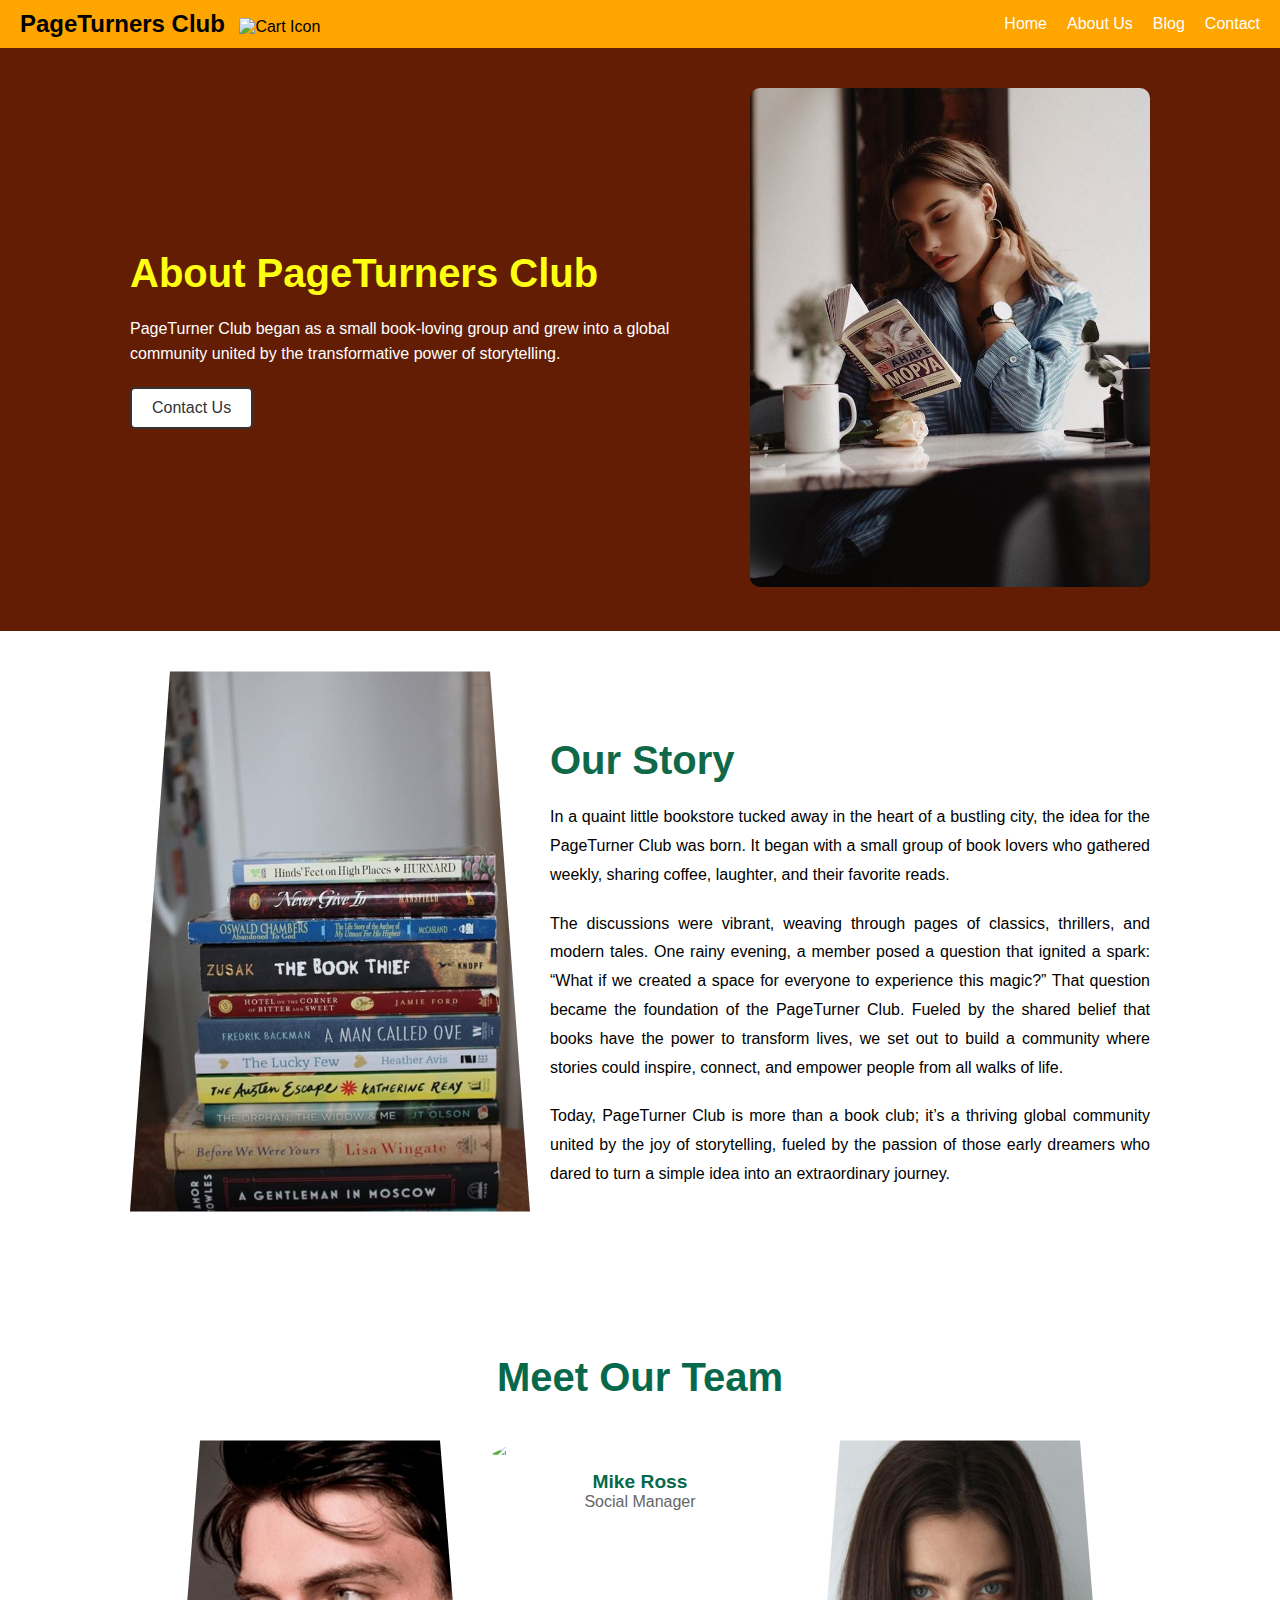
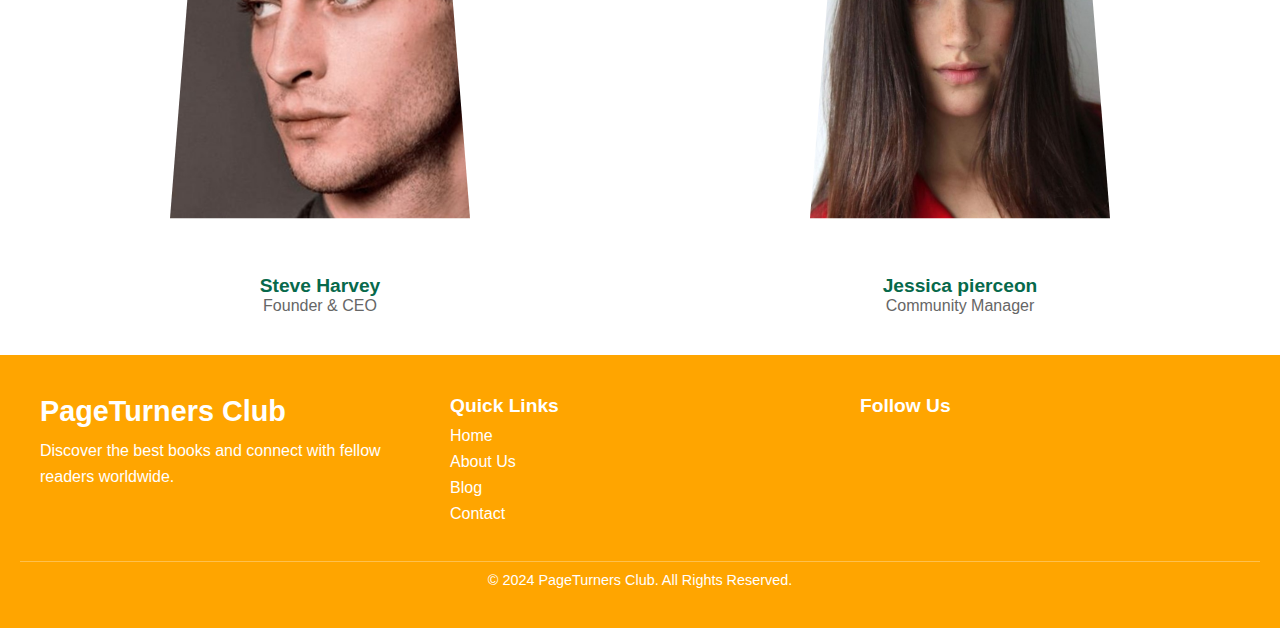
==== Include/about.html @ 1a3073f1 "Add files via upload" ====
<!DOCTYPE html>
<html lang="en">
<head>
  <meta charset="UTF-8">
  <meta name="viewport" content="width=device-width, initial-scale=1.0">
  <title>PageTurners Club</title>
  <link rel="stylesheet" href="../style.css">
  <script src="https://cdnjs.cloudflare.com/ajax/libs/font-awesome/6.0.0-beta3/js/all.min.js" crossorigin="anonymous"></script>

</head>
<body>
  <header class="header">
    <div class="navbar">
      <div class="logo-section">
        <span class="logo">PageTurners Club</span>
        <img src="https://img.icons8.com/material-outlined/24/000000/shopping-cart--v1.png" alt="Cart Icon" class="cart-icon">

      </div>
      <div class="burger-menu" id="burger-menu">
        <span></span>
        <span></span>
        <span></span>
      </div>
     <nav class="nav-links" id="nav-links">
        <a href="../index.html" class="nav-link">Home</a>
        <a href="about.html" class="nav-link">About Us</a>
        <a href="blog.html" class="nav-link">Blog</a>
        <a href="contact.html" class="nav-link">Contact</a>
      </nav>
    </div>
  </header>
<div class="aboutus">
        <div class="aboutustext">
            <h1>About PageTurners Club</h1>
            <p>PageTurner Club began as a small book-loving group and grew into a global community united by the transformative power of storytelling.</p>
            <button class="aboutusbtn">Contact Us</button>
        </div>
        <div class="aboutusimg">
            <img src="../Images/book2.jpg">
        </div>
    </div>
  <div class="story">
        <div class="storyimg">
            <img src="../Images/book.jpg">
        </div>
        <div class="storytext">
            <h1>Our Story</h1>
            <p>
                In a quaint little bookstore tucked away in the heart of a bustling city, the idea for the PageTurner Club was born. It began with a small group of book lovers who gathered weekly, sharing coffee, laughter, and their favorite reads.
            </p>
            <p>
                The discussions were vibrant, weaving through pages of classics, thrillers, and modern tales. One rainy evening, a member posed a question that ignited a spark: “What if we created a space for everyone to experience this magic?” That question became the foundation of the PageTurner Club. Fueled by the shared belief that books have the power to transform lives, we set out to build a community where stories could inspire, connect, and empower people from all walks of life. 
            </p>
            <p>
                Today, PageTurner Club is more than a book club; it’s a thriving global community united by the joy of storytelling, fueled by the passion of those early dreamers who dared to turn a simple idea into an extraordinary journey.
            </p>
        </div>
    </div>
    <section class="team">
        <h1 class="teamtitle">Meet Our Team</h1>
        <div class="teamgrid">
            <div class="teammember">
                <div class="teamimg">
                    <img src="../Images/harvey.jpg">
                </div>
                <h3>Steve Harvey</h3>
                <p>Founder & CEO</p>
            </div>
            <div class="teammember">
                <div class="teamimg">
                    <img src="../Images/Ross.jpg">
                </div>
                <h3>Mike Ross</h3>
                <p>Social Manager</p>
            </div>
            <div class="teammember">
                <div class="teamimg">
                    <img src="../Images/jessica.jpg">
                </div>
                <h3>Jessica pierceon</h3>
                <p>Community Manager</p>
            </div>
        </div>
    </section>
  



  <footer class="interactive-footer">
    <div class="footer-container">

     
      <div class="footer-branding">
        <h2>PageTurners Club</h2>
        <p>Discover the best books and connect with fellow readers worldwide.</p>
      </div>

    
      <div class="footer-links">
        <h3>Quick Links</h3>
        <ul>
          <li><a href="../index.html">Home</a></li>
          <li><a href="about.html">About Us</a></li>
          <li><a href="blog.html">Blog</a></li>
          <li><a href="contact.html">Contact</a></li>
        </ul>
      </div>
     
      <div class="footer-social">
        <h3>Follow Us</h3>
        <div class="social-icons">
          <a href="#" aria-label="Facebook"><i class="fab fa-facebook-f"></i></a>
          <a href="#" aria-label="Twitter"><i class="fab fa-twitter"></i></a>
          <a href="#" aria-label="Instagram"><i class="fab fa-instagram"></i></a>
          <a href="#" aria-label="LinkedIn"><i class="fab fa-linkedin-in"></i></a>
        </div>
      </div>
    </div>
    <div class="footer-bottom">
      <p>&copy; 2024 PageTurners Club. All Rights Reserved.</p>
    </div>
  </footer>

  <script src="../script.js"></script>
</body>
</html>
---- style.css ----
* {
  margin: 0;
  padding: 0;
  box-sizing: border-box;
}

body {
  font-family: Arial, sans-serif;
  background-color: #631d04;
}


.header {
  background-color: #FFA500; /* Orange background */
  padding: 10px 20px;
  position: sticky;
  top: 0;
  z-index: 1000;
}

.navbar {
  display: flex;
  justify-content: space-between;
  align-items: center;
}


.logo {
  font-size: 24px;
  font-weight: bold;
  color: #000;
}

.cart-icon {
  margin-left: 10px;
  width: 20px;
  height: 20px;
}


.nav-links {
  display: flex;
  align-items: center;
  gap: 20px;
}

.nav-link {
  text-decoration: none;
  font-size: 16px;
  color: #fff;
  position: relative;
}

.nav-link:hover::after {
  content: '';
  position: absolute;
  left: 0;
  bottom: -3px;
  width: 100%;
  height: 2px;
  background-color: #fff;
  transition: width 0.3s ease-in-out;
}

.login-btn {
  padding: 8px 15px;
  background-color: #fff;
  color: #FFA500;
  border-radius: 20px;
  border: none;
  font-weight: bold;
  cursor: pointer;
}

.login-btn:hover {
  background-color: #FFA500;
  color: #fff;
}


.burger-menu {
  display: none;
  flex-direction: column;
  gap: 5px;
  cursor: pointer;
}

.burger-menu span {
  width: 25px;
  height: 3px;
  background-color: #000;
  transition: transform 0.3s ease;
}
.hero {
  display: flex;
  align-items: center;
  justify-content: flex-start;
  position: relative;
  padding: 50px;
  background: url('Images/b.jpg') no-repeat center center/cover;
  height: 100vh;
  color: #fff; 
}

.hero::after {
  content: '';
  position: absolute;
  top: 0;
  left: 0;
  width: 100%;
  height: 100%;
  background: rgba(0, 0, 0, 0.6); 
 backdrop-filter: blur(5px); 
  z-index: 1; 
}

.hero-content {
  position: relative;
  z-index: 2; 
  max-width: 50%;
   margin-left: 10%;
}

.hero-content h1 {
  font-size: 3.5rem;
  font-weight: bold;
  margin-bottom: 20px;
}

.hero-content p {
  font-size: 1.5rem;
  margin-bottom: 20px;
}

.cta-button {
  padding: 12px 24px;
  font-size: 18px;
  background-color: #FFA500;
  color: #fff;
  border: none;
  border-radius: 25px;
  font-weight: bold;
  cursor: pointer;
  transition: background-color 0.3s, transform 0.3s;
}

.cta-button:hover {
  background-color: #FF8C00;
  transform: scale(1.1);
}

.interactive-quote {
  margin-top: 40px;
  font-size: 1.2rem;
  color: #ddd;
}

.interactive-quote #quote-text {
  font-style: italic;
}

.interactive-quote #counter {
  font-weight: bold;
  color: #fff;
}
.container {
  max-width: 1200px;
  margin: 0 auto;
  padding: 20px;
}

h2 {
  font-size: 1.5rem;
  margin-bottom: 20px;
}


.book-list {
  display: flex;
  flex-wrap: wrap;
  gap: 20px;
}

.book-card {
  flex: 1 1 calc(33.333% - 20px); /* Take up 1/3 of the row minus spacing */
  background-color: #fff;
  border: 1px solid #ddd;
  border-radius: 8px;
  padding: 15px;
  text-align: center;
  transition: transform 0.3s;
}

.book-card img {
  max-width: 100%;
  border-radius: 8px;
}

.book-card:hover {
  transform: scale(1.05);
}

.book-info {
  margin-top: 10px;
}

.book-info h3 {
  font-size: 1.2rem;
  margin-bottom: 5px;
}

.popular-title {
  font-size: 1.5rem;
  margin-bottom: 20px;
  margin-top: 20px;
  text-align: center;
}

.popular-grid {
  display: flex;
  flex-wrap: wrap;
  gap: 20px;
  justify-content: space-between;
}

.popular-book {
  flex: 1 1 calc(25% - 20px); /* Four items per row */
  background-color: #fff;
  border: 1px solid #ddd;
  border-radius: 8px;
  padding: 15px;
  text-align: center;
  transition: transform 0.3s;
}

.popular-book:hover {
  transform: scale(1.05);
}

.popular-book img {
  max-width: 100%;
  border-radius: 8px;
}

.popular-info h3 {
  font-size: 1.2rem;
  margin: 10px 0 5px;
}

.popular-info p {
  font-size: 0.9rem;
  color: #555;
}

.popular-rating {
  margin-top: 10px;
  font-size: 1rem;
  color: #FFA500; /* Star color */
}

.info {
  max-width: 50%;
}

.info p:first-child {
  font-size: 1.2rem;
  color: #FFA500;
  margin-bottom: 10px;
}

.info h1 {
  font-size: 2.5rem;
  margin-bottom: 15px;
}

.info p:nth-of-type(2) {
  font-size: 1rem;
  margin-bottom: 20px;
}

.info-btn {
  padding: 10px 20px;
  background-color: #FFA500;
  border: none;
  border-radius: 5px;
  color: #fff;
  font-size: 1rem;
  cursor: pointer;
  transition: background-color 0.3s;
}

.info-btn:hover {
  background-color: #FF8C00;
}

.contact-details {
  max-width: 50%;
}

.contact-details p {
  font-size: 1rem;
  margin-bottom: 10px;
}

.contact-details strong {
  color: #FFA500;
}
.interactive-footer {
  background-color: #FFA500; /* Orange background */
  color: white;
  padding: 40px 20px;
  text-align: center;
}

.footer-container {
  display: flex;
  flex-wrap: wrap;
  gap: 30px;
  justify-content: space-between;
  max-width: 1200px;
  margin: 0 auto;
}

.footer-branding {
  flex: 1 1 30%;
  text-align: left;
}

.footer-branding h2 {
  font-size: 1.8rem;
  margin-bottom: 10px;
}

.footer-branding p {
  font-size: 1rem;
  line-height: 1.6;
}

.footer-links {
  flex: 1 1 30%;
  text-align: left;
}

.footer-links h3 {
  font-size: 1.2rem;
  margin-bottom: 10px;
}

.footer-links ul {
  list-style: none;
}

.footer-links li {
  margin-bottom: 8px;
}

.footer-links a {
  text-decoration: none;
  color: white;
  transition: color 0.3s;
}

.footer-links a:hover {
  color: #FF8C00; /* Darker orange */
}

.footer-social {
  flex: 1 1 30%;
  text-align: left;
}

.footer-social h3 {
  font-size: 1.2rem;
  margin-bottom: 10px;
}

.social-icons {
  display: flex;
  gap: 15px;
}

.social-icons a {
  text-decoration: none;
  color: white;
  font-size: 1.5rem;
  transition: transform 0.3s, color 0.3s;
}

.social-icons a:hover {
  transform: scale(1.2);
  color: #FF8C00; /* Darker orange */
}


.footer-bottom {
  margin-top: 30px;
  font-size: 0.9rem;
  border-top: 1px solid rgba(255, 255, 255, 0.3);
  padding-top: 10px;
}
.blog {
  display: flex;
  flex-wrap: wrap;
  align-items: center;
  justify-content: center;
  padding: 20px;
}

.blogimage {
  position: relative;
  flex: 1 1 50%;
  max-width: 600px;
  margin: 10px;
}

.blogimage img {
  width: 100%;
  border-radius: 10px;
}

.overlay {
  position: absolute;
  top: 0;
  left: 0;
  right: 0;
  bottom: 0;
  display: flex;
  flex-direction: column;
  justify-content: center;
  align-items: center;
  background: rgba(0, 0, 0, 0.6);
  color: #fff;
  text-align: center;
  border-radius: 10px;
  opacity: 0;
  transition: opacity 0.3s ease-in-out;
}

.blogimage:hover .overlay {
  opacity: 1;
}

.blogcontent {
  flex: 1 1 50%;
  max-width: 500px;
  margin: 10px;
  color: #fff;
}

.blogcontent h2 {
  font-size: 24px;
  margin-bottom: 15px;
}

.blogcontent p {
  line-height: 1.6;
  margin-bottom: 15px;

}

.button {
  display: inline-block;
  padding: 10px 20px;
  color: #fff;
  background-color: #333;
  border-radius: 5px;
  text-decoration: none;
  transition: background-color 0.3s ease;
}

.button:hover {
  background-color: #555;
}
.blogg {
  display: grid;
  grid-template-columns: repeat(auto-fit, minmax(300px, 1fr));
  gap: 20px;
  padding: 20px;
}

.blog1, .blog2, .blog3, .blog4, .blog5, .blog6 {
  background-color: #fff;
  border-radius: 10px;
  overflow: hidden;
  box-shadow: 0 4px 6px rgba(0, 0, 0, 0.1);
  transition: transform 0.3s ease;
}

.blog1:hover, .blog2:hover, .blog3:hover, .blog4:hover, .blog5:hover, .blog6:hover {
  transform: scale(1.05);
}

.blog1 img, .blog2 img, .blog3 img, .blog4 img, .blog5 img, .blog6 img {
  width: 100%;
  height: auto;
  display: block;
}

.blog1content, .blog2content, .blog3content, .blog4content, .blog5content, .blog6content {
  padding: 15px;
}

.blog1content h2, .blog2content h2, .blog3content h2, .blog4content h2, .blog5content h2, .blog6content h2 {
  font-size: 18px;
  margin-bottom: 10px;
  color: #333;
}

.blog1content p, .blog2content p, .blog3content p, .blog4content p, .blog5content p, .blog6content p {
  font-size: 14px;
  color: #666;
  margin: 0;
}
.contactpage {
  padding: 20px;
  text-align: center;
}

.contactoptions {
  display: flex;
  flex-wrap: wrap;
  justify-content: center;
  gap: 20px;
  flex: 1 1 100%;
}

.contactsales, .contactsupport {
  background: #fff;
  border-radius: 10px;
  box-shadow: 0 4px 6px rgba(0, 0, 0, 0.1);
  padding: 20px;
  max-width: 400px;
  flex: 1 1 300px;
  text-align: left;
}

.contactsales .icon, .contactsupport .icon {
  text-align: center;
  margin-bottom: 15px;
}

.contactsales img, .contactsupport img {
  width: 40px;
  height: 40px;
}

.contactsales h2, .contactsupport h2 {
  font-size: 20px;
  margin-bottom: 10px;
  text-align: center;
}

.contactsales p, .contactsupport p {
  font-size: 16px;
  color: #666;
  margin-bottom: 15px;
}

.contactsales a, .contactsupport a {
  display: block;
  font-size: 16px;
  color: #007bff;
  text-decoration: none;
  text-align: center;
  font-weight: bold;
}

.contactsales a:hover, .contactsupport a:hover {
  text-decoration: underline;
}
.contactuss {
    display: flex;
    flex-wrap: wrap;
    align-items: center;
    justify-content: center;
    gap: 20px;
    padding: 20px;
}

.contactimage img {

    height: 600px;
    width: 400px;
    border-radius: 10px;
}

.contactform {
    flex: 1;
    max-width: 500px;
    background: #fff;
    padding: 20px;
    border-radius: 10px;
    box-shadow: 0 4px 6px rgba(0, 0, 0, 0.1);
}

.contactform h2 {
    text-align: center;
    margin-bottom: 20px;
}

.formgroup {
    margin-bottom: 15px;
}

.formgroup label {
    display: block;
    margin-bottom: 5px;
    font-weight: bold;
}

.formgroup input,
.formgroup textarea {
    width: 100%;
    padding: 10px;
    border: 1px solid #ccc;
    border-radius: 5px;
    font-size: 16px;
    box-sizing: border-box;
}

textarea {
    resize: none;
}

.submitbutton {
    width: 100%;
    padding: 10px;
    font-size: 16px;
    color: #fff;
    background-color: #007BFF;
    border: none;
    border-radius: 5px;
    cursor: pointer;
    transition: background-color 0.3s;
}

.submitbutton:hover {
    background-color: #0056b3;
}
.aboutus {
    display: flex;
    flex-wrap: wrap;
    align-items: center;
    justify-content: center;
    padding: 40px 20px;
    gap: 20px;
}

.aboutustext {
    flex: 1;
    max-width: 600px;
    text-align: left;
}

.aboutustext h1 {
    font-size: 2.5rem;
    color: #ff1;
    margin-bottom: 20px;
}

.aboutustext p {
    font-size: 1rem;
    color: #fff;
    margin-bottom: 20px;
    line-height: 1.6;
}

.aboutusbtn {
    background-color: #fff;
    color: #333;
    padding: 10px 20px;
    border: 2px solid #333;
    border-radius: 5px;
    cursor: pointer;
    font-size: 1rem;
    transition: background-color 0.3s ease, color 0.3s ease;
}

.aboutusbtn:hover {
    background-color: #333;
    color: #fff;
}

.aboutusimg {
    flex: 1;
    max-width: 400px;
    text-align: center;
}

.aboutusimg img {
    max-width: 100%;
    border-radius: 10px;
}
.story {
    display: flex;
    flex-wrap: wrap;
    align-items: center;
    justify-content: center;
    padding: 40px 20px;
    gap: 20px;
    background-color: #fff;
}

.storyimg {
    flex: 1;
    max-width: 400px;
    position: relative;
}

.storyimg img {
    width: 100%;
    border-radius: 20px;
    clip-path: polygon(10% 0%, 90% 0%, 100% 90%, 0% 90%);
}

.storytext {
    flex: 2;
    max-width: 600px;
}

.storytext h1 {
    font-size: 2.5rem;
    color: #0f6948;
    margin-bottom: 20px;
}

.storytext p {
    font-size: 1rem;
    line-height: 1.8;
    margin-bottom: 20px;
    text-align: justify;
}
.team {
    padding: 40px 20px;
    text-align: center;
    background-color: #fff;
}

.teamtitle {
    font-size: 2.5rem;
    color: #07694b;
    margin-bottom: 40px;
}

.teamgrid {
    display: flex;
    flex-wrap: wrap;
    gap: 20px;
    justify-content: center;
}

.teammember {
    flex: 1 1 calc(33.333% - 40px);
    max-width: 300px;
    text-align: center;
}

.teammember h3 {
    font-size: 1.2rem;
    color: #07694b;
    margin-top: 15px;
}

.teammember p {
    font-size: 1rem;
    color: #666;
}

.teamimg {
    position: relative;
    overflow: hidden;
    border-radius: 20px;
    clip-path: polygon(10% 0%, 90% 0%, 100% 90%, 0% 90%);
}

.teamimg img {
    width: 100%;
    display: block;
}


@media (max-width: 1024px) {
    .contactuss {
        padding: 20px;
    }

    .contactform {
        flex: 1 1 600px;
        margin: auto;
    }
    .teammember {
        flex: 1 1 calc(50% - 20px);
    }
    .contactimage {
        display: none; 
    }
}

@media (max-width: 768px) {
  .burger-menu {
    display: flex;
  }

  .nav-links {
    display: none;
    flex-direction: column;
    background-color: #FFA500;
    position: absolute;
    top: 60px;
    right: 20px;
    padding: 15px;
    border-radius: 5px;
    width: 150px;
  }

  .nav-links.active {
    display: flex;
  }

  .burger-menu.active span:nth-child(1) {
    transform: rotate(45deg) translateY(7px);
  }

  .burger-menu.active span:nth-child(2) {
    opacity: 0;
  }

  .burger-menu.active span:nth-child(3) {
    transform: rotate(-45deg) translateY(-7px);
  }
  .hero {
    flex-direction: column;
    text-align: center;
    padding: 30px 20px;
    height: 450px;
  }

  .hero-content {
    max-width: 100%;
  }

  .hero-content h1 {
    font-size: 2.5rem;
  }

  .cta-button {
    font-size: 16px;
  }
  .book-card {
    flex: 1 1 calc(50% - 20px); 
  }
  .popular-book {
    flex: 1 1 calc(50% - 20px); 
  }
  .contact{
    height: 60vh;
}
  .contact-content {
    flex-direction: column;
    text-align: center;

  }


  .info, .contact-details {
    max-width: 100%;
  }

  .info h1 {
    font-size: 2rem;
  }

  .info-btn {
    padding: 10px 15px;
    font-size: 0.9rem;
  }
  .footer-container {
    flex-direction: column;
    text-align: center;
  }
  .blogg {
    grid-template-columns: 1fr;
  }
  

  .contactoptions {
    flex-direction: column;
    justify-content: center;
    align-items: center;
  }
  .contactuss {
        flex-direction: column;
        padding: 20px;
    }

    

    .contactform {
      width: 500px;
        max-width: 100%;
        padding: 20px;
    }
    .aboutus {
        flex-direction: column;
    }

    .aboutustext {
        text-align: center;
    }
    .story {
        flex-direction: column;
    }

    .storyimg {
        display: none;
    }

    .storytext {
        text-align: center;
        max-width: 100%;
    }

    .storytext h1 {
        font-size: 2rem;
    }

    .storytext p {
        text-align: center;
    }
    .teammember {
        flex: 1 1 100%;
    }
    .teamimg img {
    width: 70%;
    justify-content: center;
    display: block;
    margin: auto;

}

   
}
@media (max-width: 480px) {
  .popular-book {
    flex: 1 1 100%; 
  }
  book-card {
    flex: 1 1 100%; 
}
.info p:first-child {
    font-size: 1rem;
  }

  .info h1 {
    font-size: 1.8rem;
  }

  .contact-details p {
    font-size: 0.9rem;
  }
  blog {
    flex-direction: column;
  }

  .blogimage, .blogcontent {
    max-width: 100%;
  }
   .book-card {
    flex: 1 1 calc(100% - 20px); 
  }
  .popular-book {
    flex: 1 1 calc(100% - 20px); 
  }
}
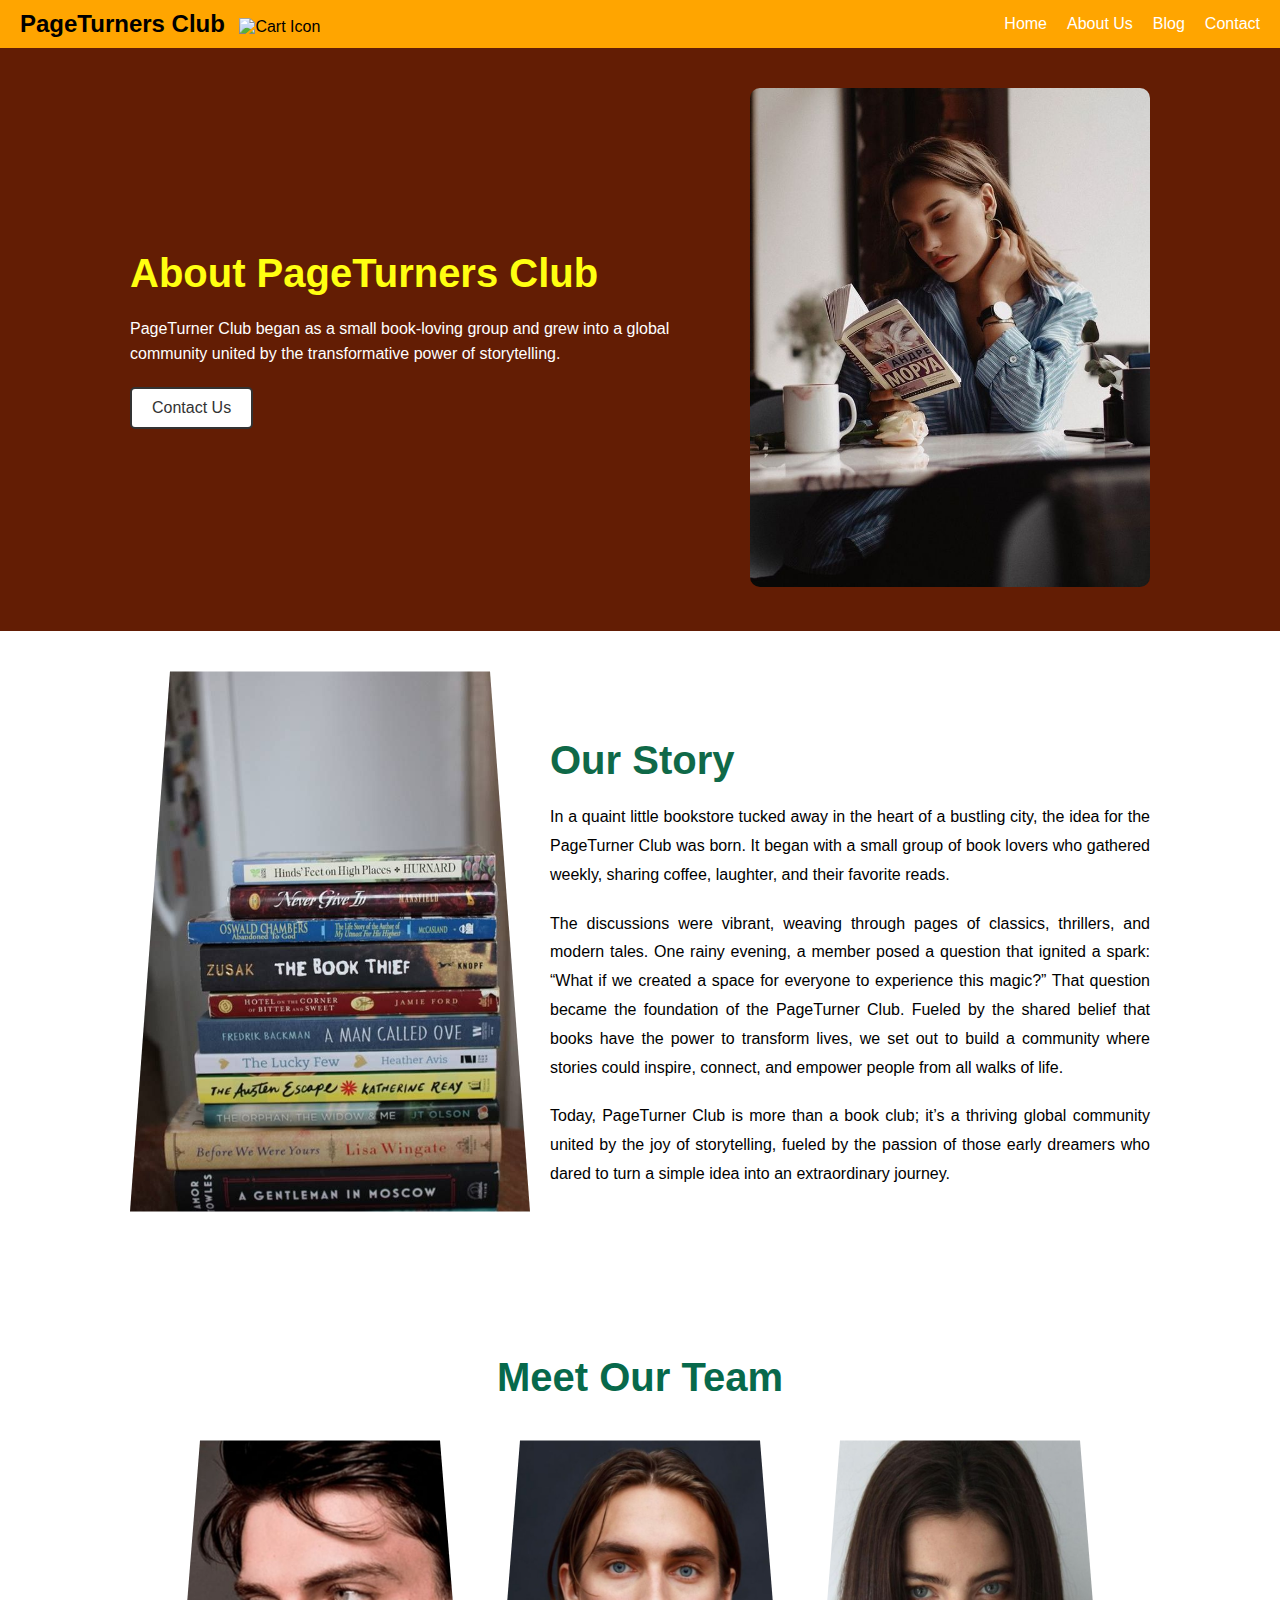
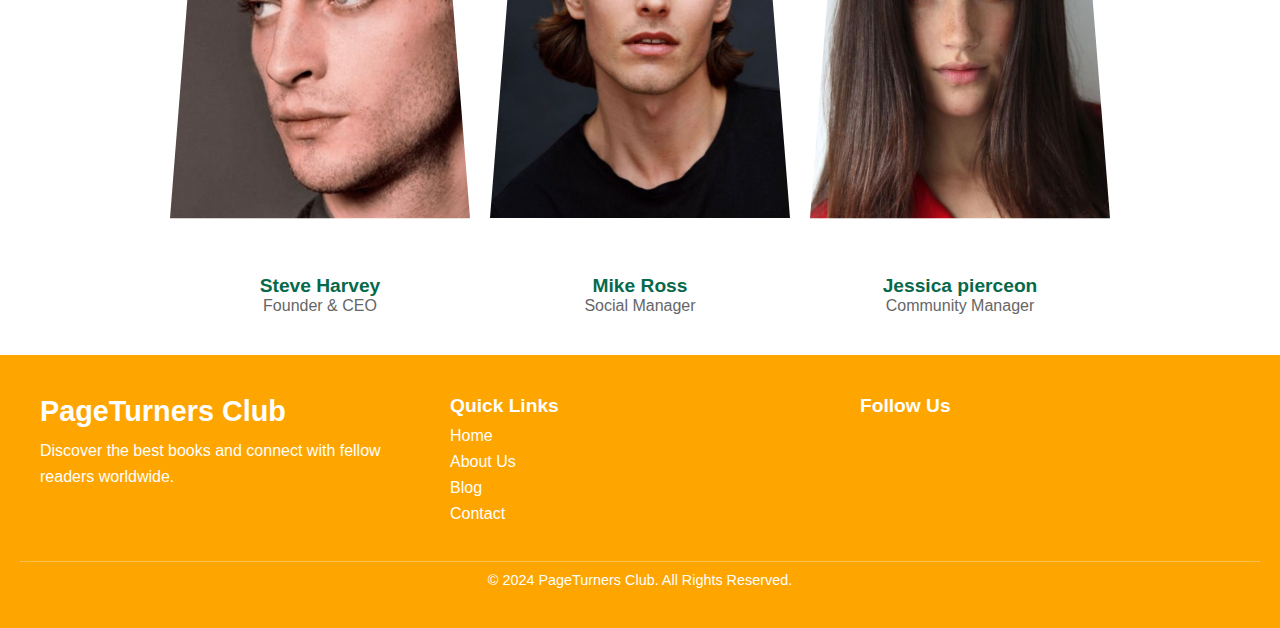
==== commit aabc3ed2: "Update about.html" ====
--- a/Include/about.html
+++ b/Include/about.html
@@ -68,7 +68,7 @@
             </div>
             <div class="teammember">
                 <div class="teamimg">
-                    <img src="../Images/Ross.jpg">
+                    <img src="../Images/ross.jpg">
                 </div>
                 <h3>Mike Ross</h3>
                 <p>Social Manager</p>
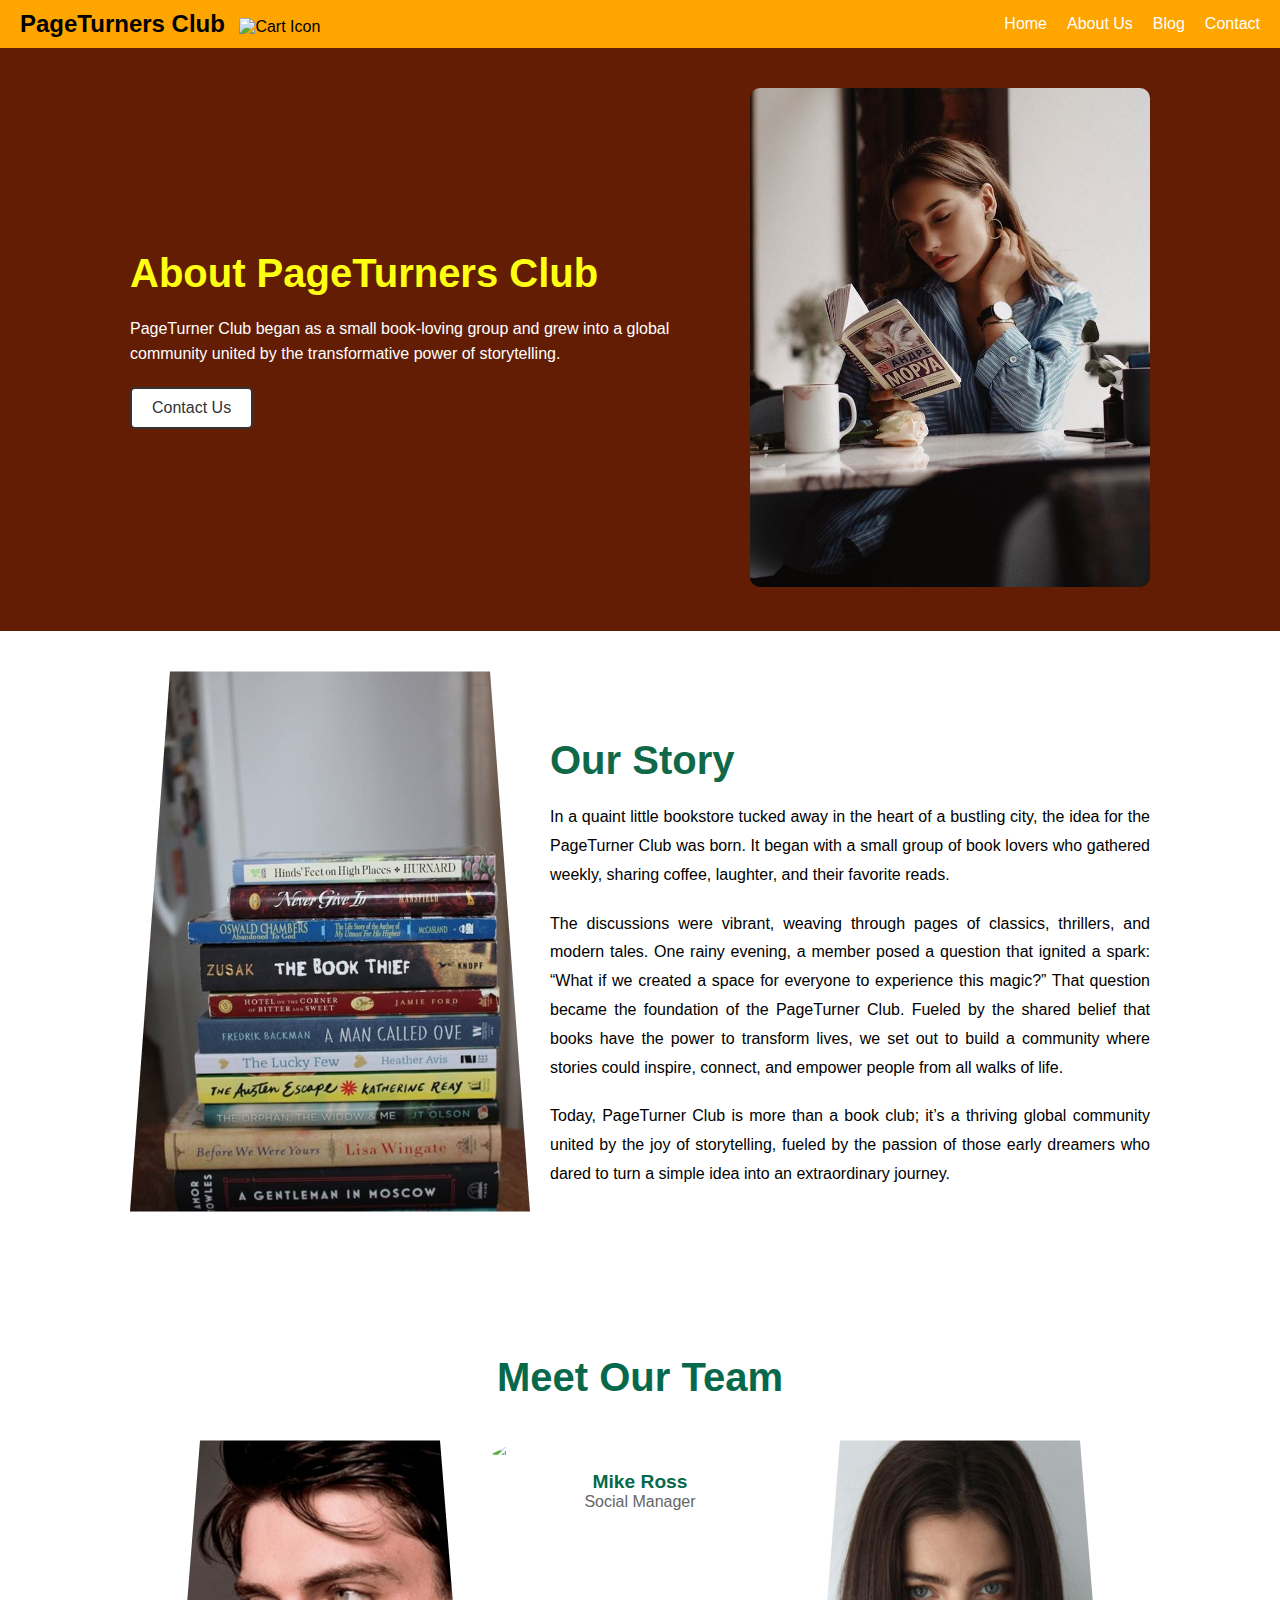
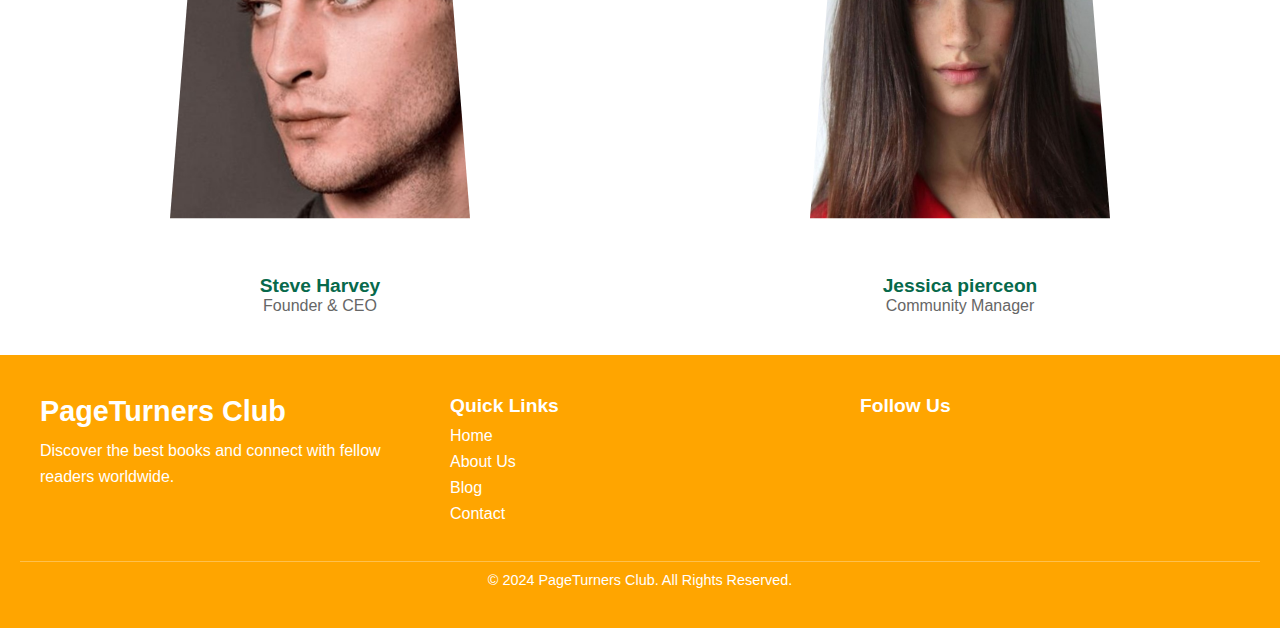
==== commit e24a8446: "Add files via upload" ====
--- a/Include/about.html
+++ b/Include/about.html
@@ -68,7 +68,7 @@
             </div>
             <div class="teammember">
                 <div class="teamimg">
-                    <img src="../Images/ross.jpg">
+                    <img src="../Images/Ross.jpg">
                 </div>
                 <h3>Mike Ross</h3>
                 <p>Social Manager</p>
@@ -100,9 +100,9 @@
         <h3>Quick Links</h3>
         <ul>
           <li><a href="../index.html">Home</a></li>
-          <li><a href="about.html">About Us</a></li>
-          <li><a href="blog.html">Blog</a></li>
-          <li><a href="contact.html">Contact</a></li>
+          <li><a href="#">About Us</a></li>
+          <li><a href="include/blog.html">Blog</a></li>
+          <li><a href="include/contact.html">Contact</a></li>
         </ul>
       </div>
      
--- a/style.css
+++ b/style.css
@@ -778,7 +778,68 @@
     width: 100%;
     display: block;
 }
-
+.body {
+    font-family: Arial, sans-serif;
+    background-color: #5b1d00;
+    display: flex;
+    justify-content: center; 
+    align-items: center;     
+    min-height: 100vh;
+    padding: 10px;
+}
+#container {
+    display: grid;
+    grid-template-columns: repeat(auto-fit, minmax(300px, 1fr));
+    gap: 20px;
+    width: 90%;
+    max-width: 1200px;
+    justify-content: space-between;
+}
+
+[id^="card"] {
+    background-color: #fff;
+    border: 1px solid #ddd;
+    border-radius: 10px;
+    overflow: hidden;
+    box-shadow: 0 2px 4px rgba(0, 0, 0, 0.1);
+    text-align: center;
+    padding: 20px;
+    transition: transform 0.3s ease, box-shadow 0.3s ease;
+
+}
+
+[id^="card"]:hover {
+    transform: translateY(-5px);
+    box-shadow: 0 4px 8px rgba(0, 0, 0, 0.2);
+}
+
+[id^="image"] {
+    width: 100px; 
+    height: 100px; 
+    max-width: 100%; 
+    max-height: 100%; 
+    border-radius: 50%; 
+    object-fit: cover; 
+    object-position: center; 
+    margin-bottom: 15px; 
+    background-color: #f4f4f4; 
+    display: block; 
+    margin-left: auto; 
+    margin-right: auto;
+}
+
+[id^="text"] p {
+    font-size: 14px;
+    color: #666;
+    margin-bottom: 10px;
+    line-height: 1.6;
+}
+
+[id^="text"] h3 {
+    font-size: 18px;
+    color: #d32f2f;
+    font-weight: bold;
+}
 
 @media (max-width: 1024px) {
     .contactuss {
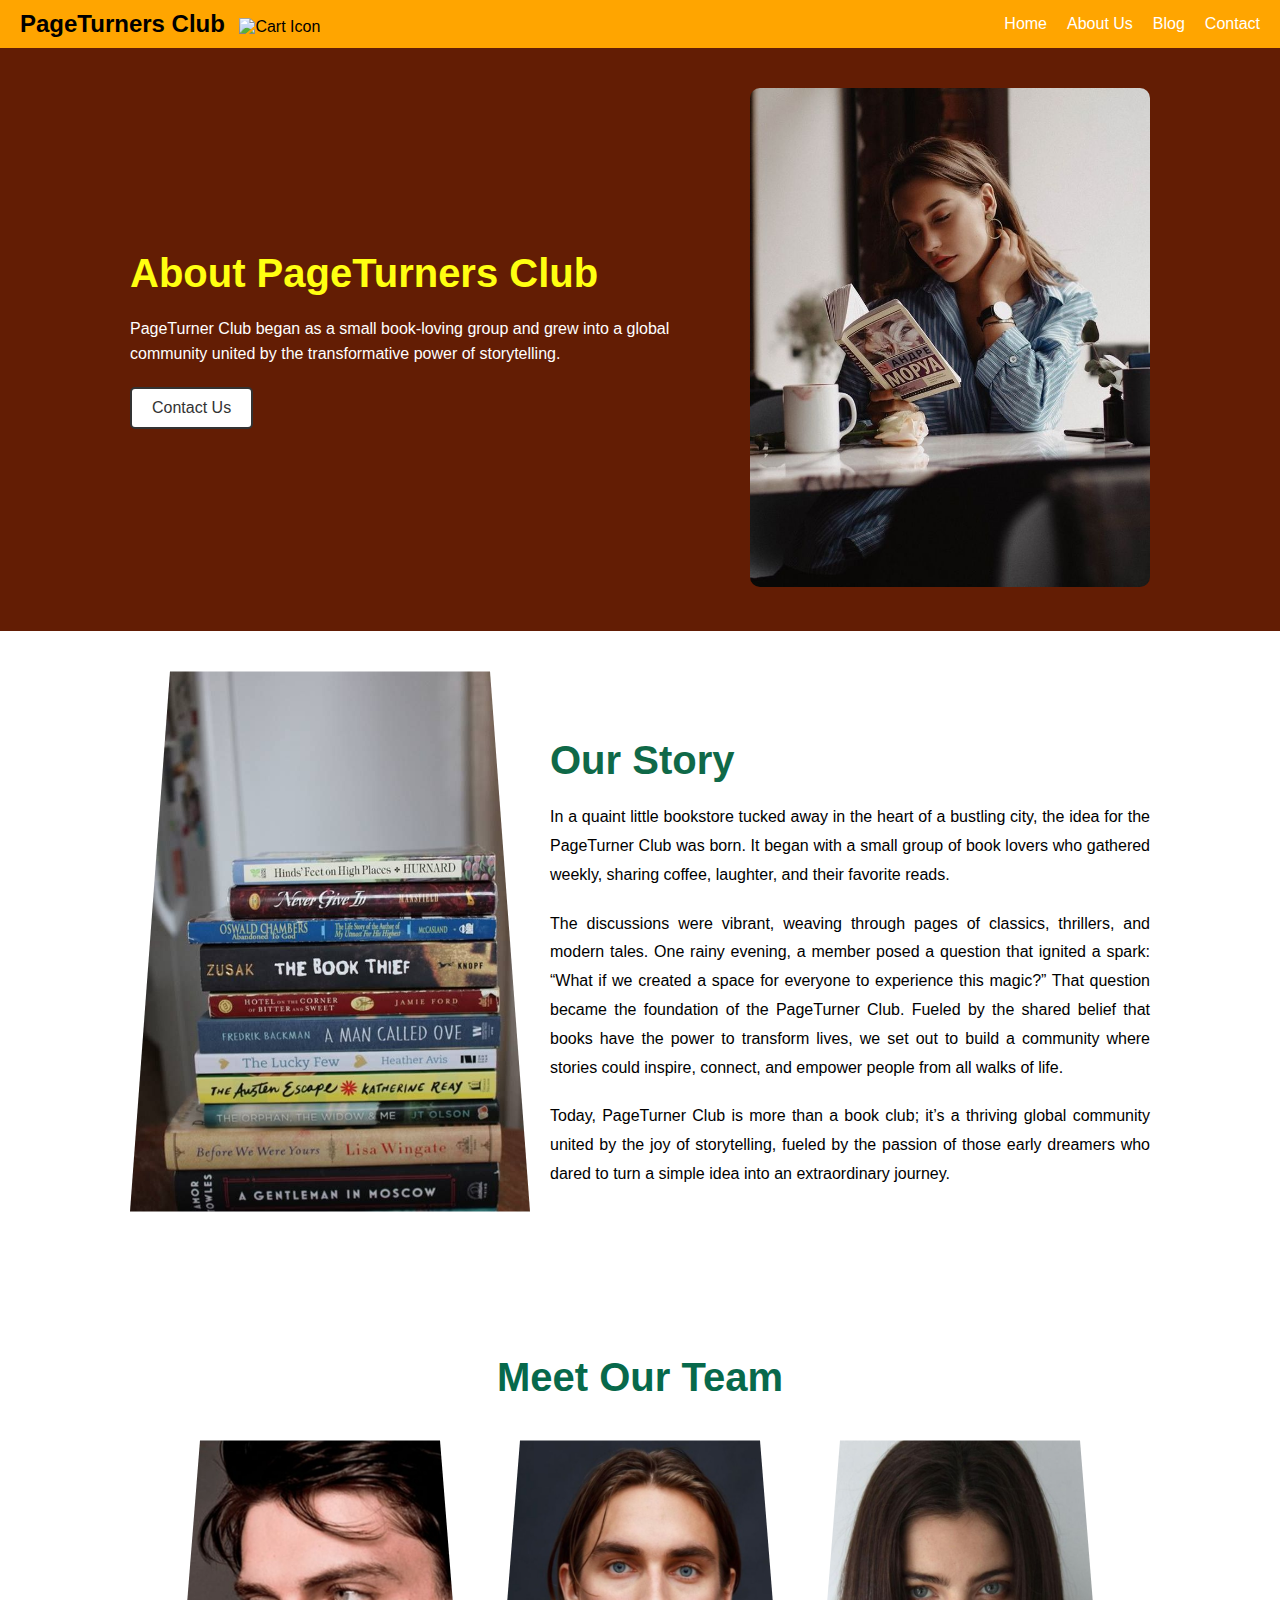
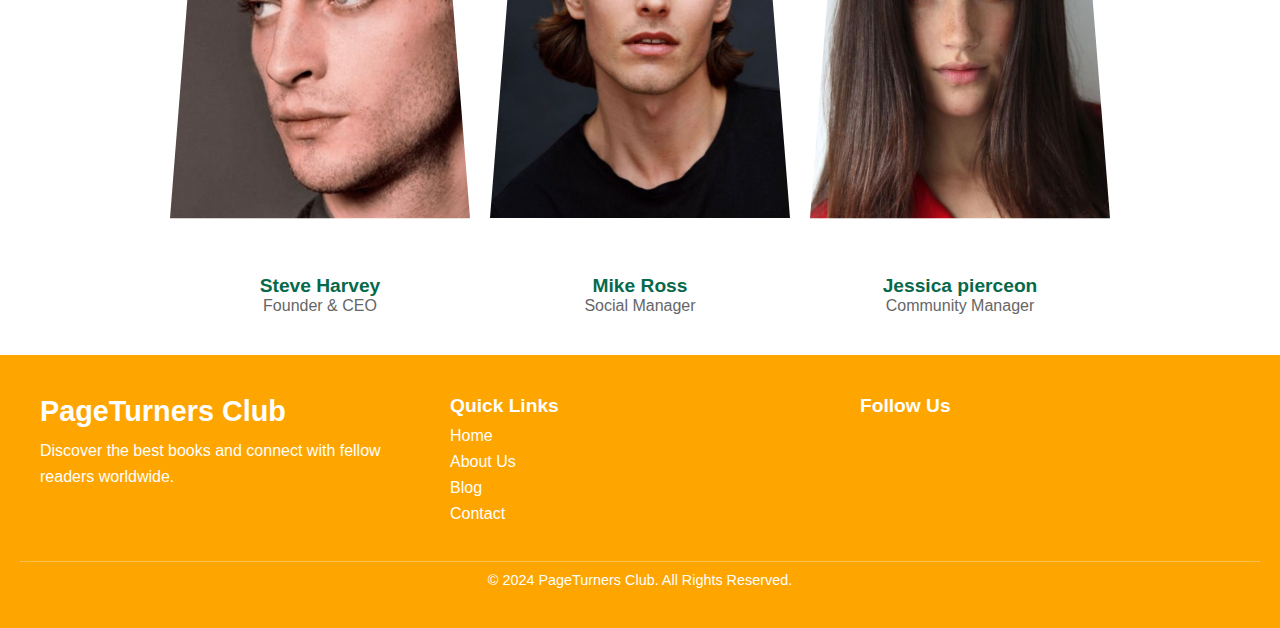
==== commit b9142607: "Update about.html" ====
--- a/Include/about.html
+++ b/Include/about.html
@@ -68,7 +68,7 @@
             </div>
             <div class="teammember">
                 <div class="teamimg">
-                    <img src="../Images/Ross.jpg">
+                    <img src="../Images/ross.jpg">
                 </div>
                 <h3>Mike Ross</h3>
                 <p>Social Manager</p>
@@ -101,8 +101,8 @@
         <ul>
           <li><a href="../index.html">Home</a></li>
           <li><a href="#">About Us</a></li>
-          <li><a href="include/blog.html">Blog</a></li>
-          <li><a href="include/contact.html">Contact</a></li>
+          <li><a href="blog.html">Blog</a></li>
+          <li><a href="contact.html">Contact</a></li>
         </ul>
       </div>
      
